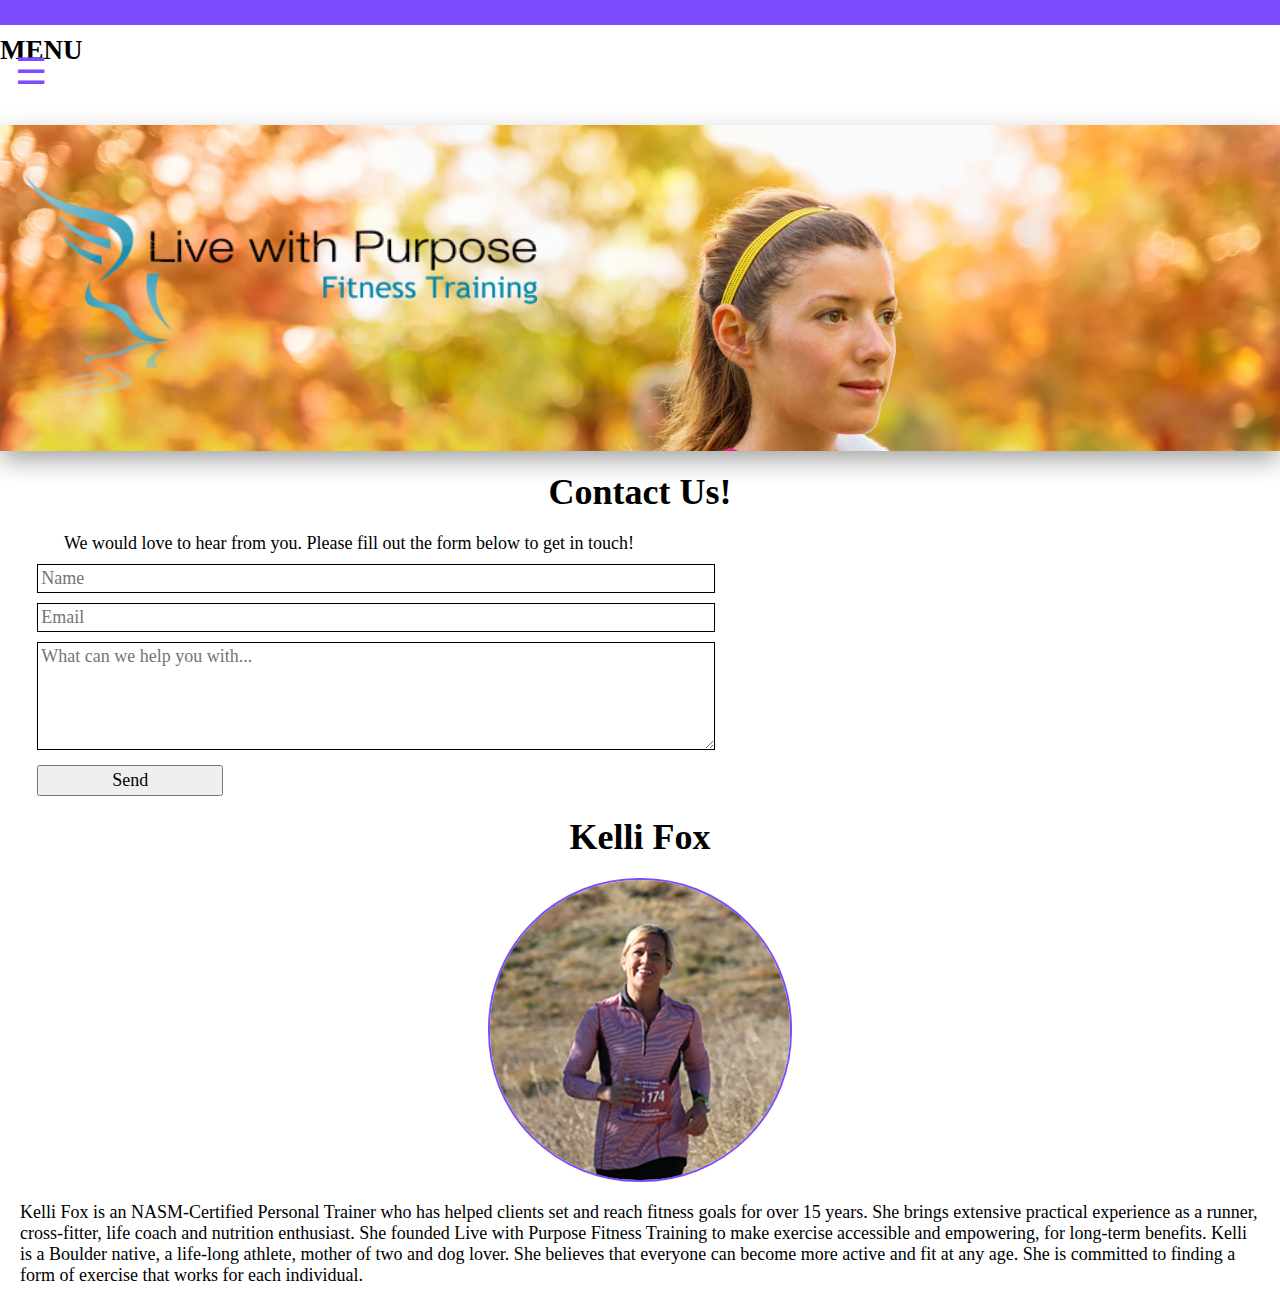
==== contact.html @ 66810995 "adding lots of stuff" ====
<!DOCTYPE html>
<html lang="en">

<head>
	<meta charset="UTF-8" name="description" content="Live with Purpose Fitness Training is personal training services based in Louisville Colorado. Train. Results. Live.">
	<title>Live with Purpose Fitness | Personal Training in Louisville Colorado</title>
	<link rel="shortcut icon" type="image/png" href="images/favicon.png" />
	<link rel="stylesheet" href="styles/normalize.css">
	<link rel="stylesheet" href="styles/main.css">
</head>

<body>

	<!--              -->
	<!-- HEADER & NAV -->
	<!--              -->

	<header>
		<div class="hdr-stripe"></div>
		<h2 class="menu-title">MENU</h2>
	  <button class="hamburger">&#9776;</button>
	  <button class="cross">&#735;</button>
	</header>

	<div class="menu">
	  <ul>
	    <a class="js-menu-link" href="index.html"><li>Home</li></a>
	    <a class="js-menu-link" href="schedule.html"><li>Schedule</li></a>
	    <a class="js-menu-link" href="contact.html"><li>Contact Us</li></a>
	  </ul>
	</div>

	<div class="logo-wrapper">
		<img src="images/main-logo.png" alt="live with purpose fitness logo" class="logo-img">
	</div>


  <h1 class="contact-us-hdr">Contact Us!</h1>
  <p class="contact-us-text">We would love to hear from you. Please fill out the form below to get in touch!</p>
  <div class="contact-form">
    <form action="https://formspree.io/bphaaland@gmail.com"
      method="POST">
    <input    class="single-line-form" type="text"   placeholder="Name" name="user_name">
    <input    class="single-line-form" type="email"  placeholder="Email" name="user_email">
    <textarea class="multi-line-form"  type="text"   placeholder="What can we help you with..." name="user_message"></textarea>
    <input    class="form-submit"      type="submit" value="Send">
    </form>
  </div>

	<!--             -->
	<!-- INSTRUCTORS -->
	<!--             -->

	<div class="contact-wrapper">
		<h2 class="instructor-hdr">Kelli Fox</h2>
		<div class="instructor_img-wrapper">
			<img class="instructor_img" src="images/main-bio.png" alt="picture of kelli fox">
		</div>
		<p>Kelli Fox is an NASM-Certified Personal Trainer who has helped clients set and reach fitness goals for over 15 years. She brings extensive practical experience as a runner, cross-fitter, life coach and nutrition enthusiast. She founded Live with Purpose
			Fitness Training to make exercise accessible and empowering, for long-term benefits. Kelli is a Boulder native, a life-long athlete, mother of two and dog lover. She believes that everyone can become more active and fit at any age. She is committed
			to finding a form of exercise that works for each individual.</p>
	</div>


	<!--         -->
	<!-- Scripts -->
	<!--         -->

	<script src="https://ajax.googleapis.com/ajax/libs/jquery/3.1.0/jquery.min.js"></script>
	<script src="scripts/main.js" type="text/javascript"></script>
</body>

</html>
---- styles/main.css ----
@font-face {
  font-family: "GT Thin";
  src: url("fonts/GT-Thin.otf");
  src: local("☺"),
    url("type/GT-Thin.otf") format("opentype"),
  }
@font-face {
  font-family: "GT Regular";
  src: url("fonts/GT-Regular.otf");
  src: local("☺"),
    url("type/GT-Regular.otf") format("opentype"),
  }
@font-face {
  font-family: "Cabin Bold";
  src: url("fonts/Cabin-Bold.otf");
  src: local("☺"),
    url("type/Cabin-Bold.otf") format("opentype"),
  }
body {
  font-family: "GT Thin";
  font-size: 18px;
}

/*  Header and Navigation  */
header {
  background-color: white;
  width: 100%;
  height: 125px;
  line-height: 50px;
}
.hdr-stripe {
  height: 25px;
  background: #7C4DFF;
}
.hdr-mini-logo-wrapper {
  position: absolute;
  top: 35px;
  width: 10%;
  left: 45%;
  height: 75px;
}
.hdr-mini-logo-wrapper img {
  height: 100%;
}
.logo-wrapper {
  width: 100%;
  background-image: url(../images/main-banner.jpg);
  background-size: 100%;
  background-repeat: no-repeat;
  -webkit-box-shadow: 0px 10px 24px -1px rgba(163,163,163,1);
  -moz-box-shadow: 0px 10px 24px -1px rgba(163,163,163,1);
  box-shadow: 0px 10px 24px -1px rgba(163,163,163,1);
}
.logo-img {
  width: 40%;
  margin: 50px 0 50px 25px;
}
/*  class syntax : hdr-nv  */



/*Slideout Menu*/
.hamburger {
  background: none;
  position: absolute;
  top: 50px;
  line-height: 45px;
  padding: 0px 15px 0px 15px;
  color: #7C4DFF;
  border: 0;
  font-size: 2em;
  cursor: pointer;
  outline: none;
  z-index: 1000;
}
.cross {
  background: none;
  position: absolute;
  top: 50px;
  padding: 22px 15px 0px 15px;
  color: #7C4DFF;
  border: 0;
  font-size: 5em;
  line-height: 65px;
  cursor: pointer;
  outline: none;
  z-index: 1000;
}
.menu {
  z-index: 100;
  font-weight: bold;
  font-size: 0.8em;
  width: 100%;
  background: white;
  position: absolute;
  text-align: center;
}
.menu ul {
  margin: 0;
  padding: 0;
  list-style-type: none;
  list-style-image: none;
}
.menu li {
  display: block;
  padding: 15px 0 15px 0;
  font-family: "Cabin Bold";
}
.menu li:hover {
  display: block;
  padding: 15px 0 15px 0;
  background: #7C4DFF;
  color: white;
}
.menu ul li a {
  text-decoration: none;
  margin: 0px;
  color: black;
}
.menu a {
  text-decoration: none;
  color: black;
}
.menu a:hover {
  text-decoration: none;
  color: red;
}




.call-to-action-hdr {
  font-family: "Cabin Bold";
  font-size: 1.5em;
  color: #7C4DFF;
}
.call-to-action_img {
  width: 40%;
  height: 40%;
  display: flex;
  margin: 10% 0;
}
.call-to-action_section-wrapper {
  display: flex;
  background-color: #F5F5F5;
  padding: 20px;
}
.call-to-action_section-wrapper:last-child {
  margin-bottom: 0;
}
.call-to-action_content-wrapper {
  justify-content: center;
  flex-direction: column;
  display: flex;
}
.flex-float-left {
  flex-direction: row-reverse;
}
.flex-float-right {
  flex-direction: row;
}
.programs-wrapper {
  height: 700px;
}






/*tabbed sections*/
.content-wrapper {
  padding: 10px;
}
.tab-container {
  width: 90%;
  margin: 0 auto;
}
.tab-container-hdr {
  font-family: "Cabin Bold";
  font-size: 2em;
  text-align: center;
  margin: 40px 0 20px;
}
.tab-hdr {
  font-family: "Cabin Bold";
}
ul.tabs {
  margin: 0px;
  padding: 0px;
  list-style: none;
}
ul.tabs li {
  background: none;
  color: #222;
  padding: 10px;
  text-align: center;
  cursor: pointer;
}
ul.tabs li:hover{
  background: #7C4DFF;
  color: white;
}
ul.tabs li.current {
  background: #7C4DFF;
  color: white;
}
.tab-content {
  display: none;
  padding: 15px 0;
}
.tab-content.current {
  display: inherit;
}
.gcal {
  margin: 5%;
}
.contact-us-hdr {
  text-align: center;
  font-family: "Cabin Bold";
  margin: 20px;
}
.contact-us-text {
  padding: 0 5% 0;
}
.contact-form {
  display: flex;
  width: 100%;
}
.single-line-form,
.form-submit,
.multi-line-form {
  margin: 10px 5% 0 5%;
  padding: 3px;
}
.single-line-form,
.multi-line-form {
  border: 1px solid black;
  width: 90%;
}
.multi-line-form {
  height: 100px;
}
.form-submit {
  width: 25%;
}





/*----------------------*/
/*    PAYPAL Wrapper    */
/*----------------------*/
.paypal-hdr-section {
  padding: 20px;
}
.paypal {
  padding: 0px;
  width: 100%;
  text-align: center;
}
.paypal-btn-hdr {
  width: 100%;
  font-family: "Cabin Bold";
}
.paypal-choice-wrapper {
  width: 100%;
}
.paypal-choice-wrapper table {
  margin: 5px 0;
  width: 100%;
}
.paypalbutton {
  background: white;
  border: 2px solid #7C4DFF;
  color: black;
  font-family: "Cabin Bold";
  border-radius: 3px;
  margin: 10px 0 40px;
}




/*-----------------------*/
/*      Instructors      */
/*-----------------------*/
.instructor-hdr {
  text-align: center;
  color: black;
  font-family: "Cabin Bold";
  font-size: 2em;
}
.instructor_img {
  width: 300px;
  height: auto;
}
.instructor_img-wrapper {
  border: 2px solid #7C4DFF;
  border-radius: 150px;
  height: 300px;
  width: 300px;
  overflow: hidden;
  margin: 20px auto;
}
.contact-wrapper {
  margin: 20px;

}
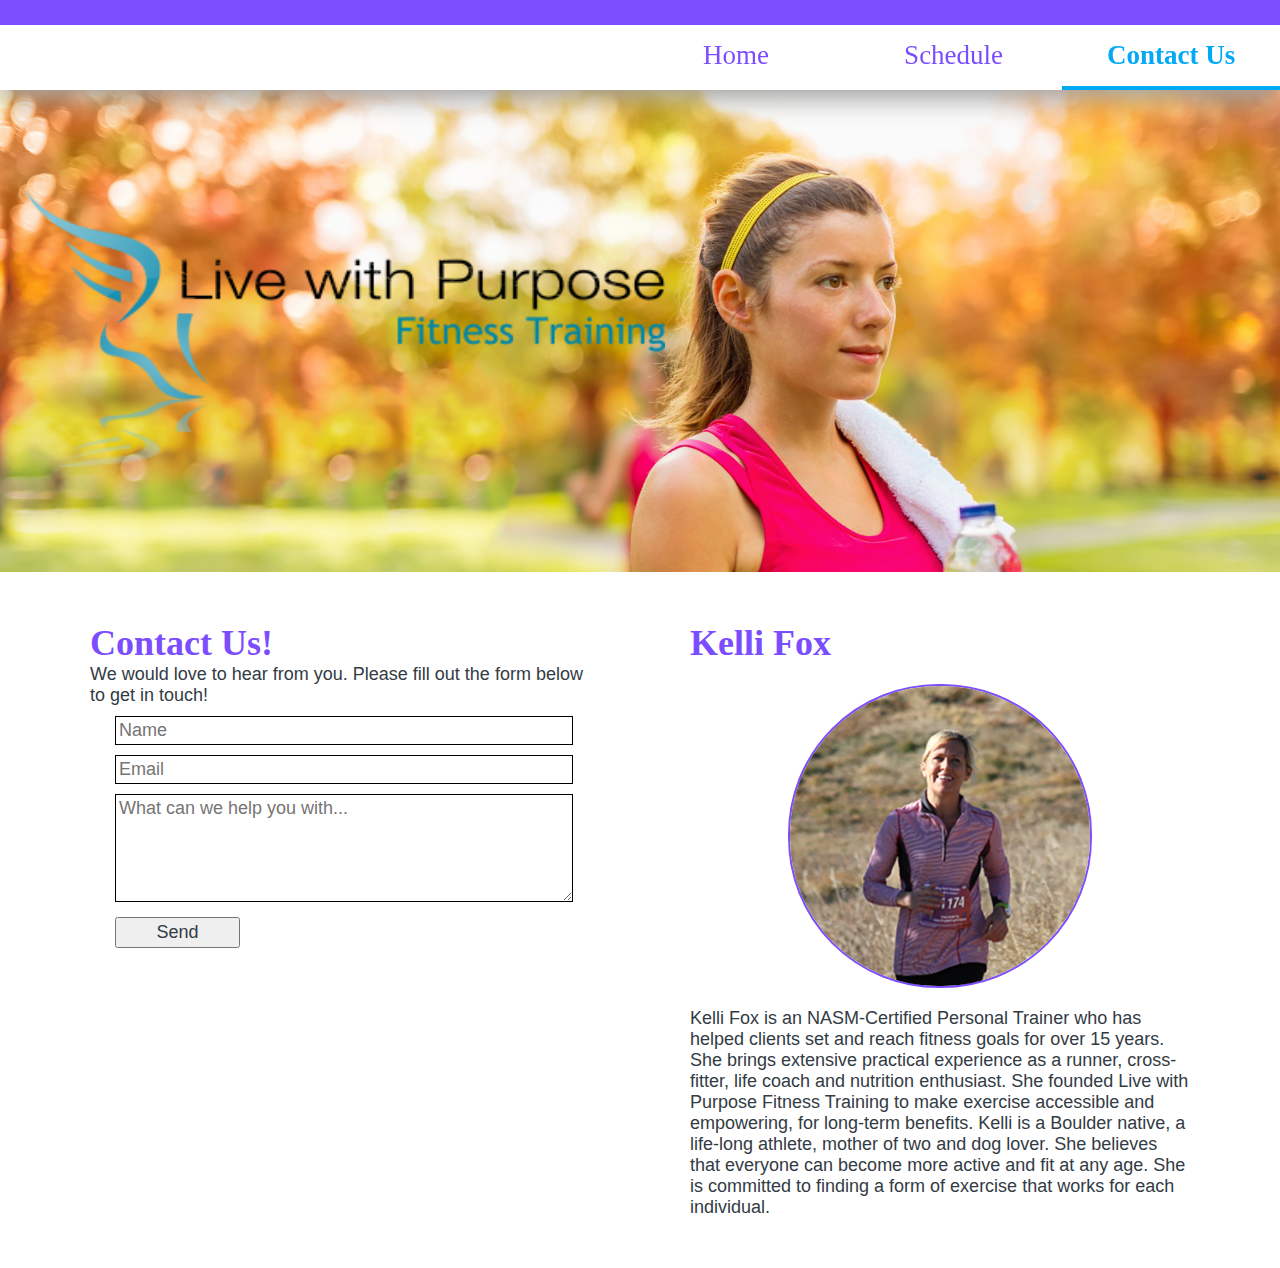
==== commit 5e891d90: "adding mobile responsive css" ====
--- a/contact.html
+++ b/contact.html
@@ -3,6 +3,7 @@
 
 <head>
 	<meta charset="UTF-8" name="description" content="Live with Purpose Fitness Training is personal training services based in Louisville Colorado. Train. Results. Live.">
+	<meta name="viewport" content="width=device-width, initial-scale=1, maximum-scale=1, user-scalable=0">
 	<title>Live with Purpose Fitness | Personal Training in Louisville Colorado</title>
 	<link rel="shortcut icon" type="image/png" href="images/favicon.png" />
 	<link rel="stylesheet" href="styles/normalize.css">
@@ -11,54 +12,61 @@
 
 <body>
 
+
 	<!--              -->
 	<!-- HEADER & NAV -->
 	<!--              -->
-
 	<header>
 		<div class="hdr-stripe"></div>
-		<h2 class="menu-title">MENU</h2>
-	  <button class="hamburger">&#9776;</button>
-	  <button class="cross">&#735;</button>
+		<button class="hamburger">&#9776;</button>
+		<button class="cross">&#735;</button>
+		<div class="hdr-mini-logo-wrapper">
+			<img class="hdr-mini-logo" src="images/main-logo-no-txt.png" alt="">
+		</div>
 	</header>
 
 	<div class="menu">
 	  <ul>
-	    <a class="js-menu-link" href="index.html"><li>Home</li></a>
+			<a class="js-menu-link" href="index.html"><li>Home</li></a>
 	    <a class="js-menu-link" href="schedule.html"><li>Schedule</li></a>
 	    <a class="js-menu-link" href="contact.html"><li>Contact Us</li></a>
 	  </ul>
+	</div>
+
+	<div class="menu-desktop">
+		<div class="hdr-stripe"></div>
+		<a class="menu-desktop-link active-menu-desktop" href="#"><li>Contact Us</li></a>
+		<a class="menu-desktop-link" href="schedule.html"><li>Schedule</li></a>
+		<a class="menu-desktop-link" href="index.html"><li>Home</li></a>
 	</div>
 
 	<div class="logo-wrapper">
 		<img src="images/main-logo.png" alt="live with purpose fitness logo" class="logo-img">
 	</div>
 
-
-  <h1 class="contact-us-hdr">Contact Us!</h1>
-  <p class="contact-us-text">We would love to hear from you. Please fill out the form below to get in touch!</p>
-  <div class="contact-form">
-    <form action="https://formspree.io/bphaaland@gmail.com"
-      method="POST">
-    <input    class="single-line-form" type="text"   placeholder="Name" name="user_name">
-    <input    class="single-line-form" type="email"  placeholder="Email" name="user_email">
-    <textarea class="multi-line-form"  type="text"   placeholder="What can we help you with..." name="user_message"></textarea>
-    <input    class="form-submit"      type="submit" value="Send">
-    </form>
-  </div>
-
-	<!--             -->
-	<!-- INSTRUCTORS -->
-	<!--             -->
-
-	<div class="contact-wrapper">
-		<h2 class="instructor-hdr">Kelli Fox</h2>
+  <div class="contact-wrapper">
+		<div class="contact-section">
+		  <h1 class="section-hdr">Contact Us!</h1>
+		  <p class="contact-us-text">We would love to hear from you. Please fill out the form below to get in touch!</p>
+		  <div class="contact-form">
+		    <form action="https://formspree.io/bphaaland@gmail.com"
+		      method="POST">
+		    <input    class="single-line-form" type="text"   placeholder="Name" name="user_name">
+		    <input    class="single-line-form" type="email"  placeholder="Email" name="user_email">
+		    <textarea class="multi-line-form"  type="text"   placeholder="What can we help you with..." name="user_message"></textarea>
+		    <input    class="form-submit"      type="submit" value="Send">
+		    </form>
+		  </div>
+		</div>
+	<div class="contact-section">
+		<h2 class="section-hdr">Kelli Fox</h2>
 		<div class="instructor_img-wrapper">
 			<img class="instructor_img" src="images/main-bio.png" alt="picture of kelli fox">
 		</div>
 		<p>Kelli Fox is an NASM-Certified Personal Trainer who has helped clients set and reach fitness goals for over 15 years. She brings extensive practical experience as a runner, cross-fitter, life coach and nutrition enthusiast. She founded Live with Purpose
 			Fitness Training to make exercise accessible and empowering, for long-term benefits. Kelli is a Boulder native, a life-long athlete, mother of two and dog lover. She believes that everyone can become more active and fit at any age. She is committed
 			to finding a form of exercise that works for each individual.</p>
+	</div>
 	</div>
 
 
--- a/styles/main.css
+++ b/styles/main.css
@@ -17,8 +17,9 @@
     url("type/Cabin-Bold.otf") format("opentype"),
   }
 body {
-  font-family: "GT Thin";
   font-size: 18px;
+  font-family: 'Montserrat', sans-serif;
+  color: #333B44;
 }
 
 /*  Header and Navigation  */
@@ -28,6 +29,7 @@
   height: 125px;
   line-height: 50px;
 }
+.footer-wrapper,
 .hdr-stripe {
   height: 25px;
   background: #7C4DFF;
@@ -43,19 +45,16 @@
   height: 100%;
 }
 .logo-wrapper {
+  display: none;
   width: 100%;
   background-image: url(../images/main-banner.jpg);
   background-size: 100%;
   background-repeat: no-repeat;
-  -webkit-box-shadow: 0px 10px 24px -1px rgba(163,163,163,1);
-  -moz-box-shadow: 0px 10px 24px -1px rgba(163,163,163,1);
-  box-shadow: 0px 10px 24px -1px rgba(163,163,163,1);
 }
 .logo-img {
   width: 40%;
   margin: 50px 0 50px 25px;
 }
-/*  class syntax : hdr-nv  */
 
 
 
@@ -125,10 +124,17 @@
   text-decoration: none;
   color: red;
 }
-
-
-
-
+.menu-desktop {
+  display: none;
+}
+
+
+
+.section-hdr {
+  font-family: "Cabin Bold";
+  font-size: 1.5em;
+  color: #7C4DFF;
+}
 .call-to-action-hdr {
   font-family: "Cabin Bold";
   font-size: 1.5em;
@@ -142,7 +148,6 @@
 }
 .call-to-action_section-wrapper {
   display: flex;
-  background-color: #F5F5F5;
   padding: 20px;
 }
 .call-to-action_section-wrapper:last-child {
@@ -182,6 +187,10 @@
   text-align: center;
   margin: 40px 0 20px;
 }
+.tabbed-section-hdr {
+  text-align: center;
+  margin: 30px 0 20px;
+}
 .tab-hdr {
   font-family: "Cabin Bold";
 }
@@ -215,17 +224,13 @@
 .gcal {
   margin: 5%;
 }
-.contact-us-hdr {
-  text-align: center;
-  font-family: "Cabin Bold";
-  margin: 20px;
-}
-.contact-us-text {
-  padding: 0 5% 0;
+.contact-wrapper {
+  margin: 5%;
 }
 .contact-form {
   display: flex;
   width: 100%;
+  margin: 0 0 10%;
 }
 .single-line-form,
 .form-submit,
@@ -304,7 +309,121 @@
   overflow: hidden;
   margin: 20px auto;
 }
-.contact-wrapper {
-  margin: 20px;
-
-}
+
+
+
+
+
+/*-------------------------*/
+/*      media queries      */
+/*-------------------------*/
+
+@media screen
+  and (min-width: 768px)
+  and (max-width: 5000px)
+  and (-webkit-min-device-pixel-ratio: 1) {
+    .hdr-mini-logo-wrapper {
+      display: none;
+    }
+    .hdr-mini-logo-wrapper img {
+      height: 100%;
+    }
+    .logo-wrapper {
+      margin-top: 90px;
+      display: block;
+      width: 100%;
+      background-image: url(../images/main-banner.jpg);
+      background-size: 100%;
+      background-repeat: no-repeat;
+    }
+    .logo-img {
+      width: 50%;
+      margin: 100px 0 100px 25px;
+    }
+    .menu-desktop {
+      top: 0;
+      border-top: 25px solid #7C4DFF;
+      display: flex;
+      flex-direction: row-reverse;
+      width: 100%;
+      position: fixed;
+      background-color: white;
+      -webkit-box-shadow: 0px 10px 24px -1px rgba(163,163,163,1);
+      -moz-box-shadow: 0px 10px 24px -1px rgba(163,163,163,1);
+      box-shadow: 0px 10px 24px -1px rgba(163,163,163,1);
+    }
+    .menu-desktop-link {
+      width: 17%;
+      text-align: center;
+      list-style: none;
+      padding: 15px 0;
+      color: #7C4DFF;
+      text-decoration: none;
+      font-family: "Cabin Bold";
+      font-size: 1.5em;
+    }
+    .menu-desktop-link:hover,
+    .active-menu-desktop {
+      color: #03A9F4;
+      font-weight: bold;
+      border-bottom: 4px solid #03A9F4;
+    }
+    header {
+      display: none;
+    }
+    .section-hdr {
+      font-size: 2em;
+    }
+    .programs-wrapper,
+    .schedule-wrapper {
+      max-width: 1000px;
+      margin: auto;
+    }
+    .contact-wrapper {
+      display: flex;
+      max-width: 1200px;
+      margin: auto;
+    }
+    .contact-section {
+      width: 50%;
+      padding: 50px;
+    }
+    .gcal iframe {
+      height: 600px;
+    }
+
+
+    .call-to-action-wrapper {
+      display: flex;
+      flex-direction: row;
+      max-width: 1000px;
+      margin: auto;
+    }
+    .call-to-action_img {
+      height: 250px;
+      width: 250px;
+    }
+    .call-to-action_section-wrapper {
+      display: block;
+      width: 33%;
+    }
+    .call-to-action_content-wrapper {
+      justify-content: center;
+      flex-direction: column;
+      display: flex;
+    }
+    .flex-float-left {
+      flex-direction: row-reverse;
+    }
+    .flex-float-right {
+      flex-direction: row;
+    }
+    .tabs {
+      display: flex;
+      flex-direction: row;
+      align-content: center;
+    }
+    .programs-wrapper {
+      height: 400px;
+    }
+}
